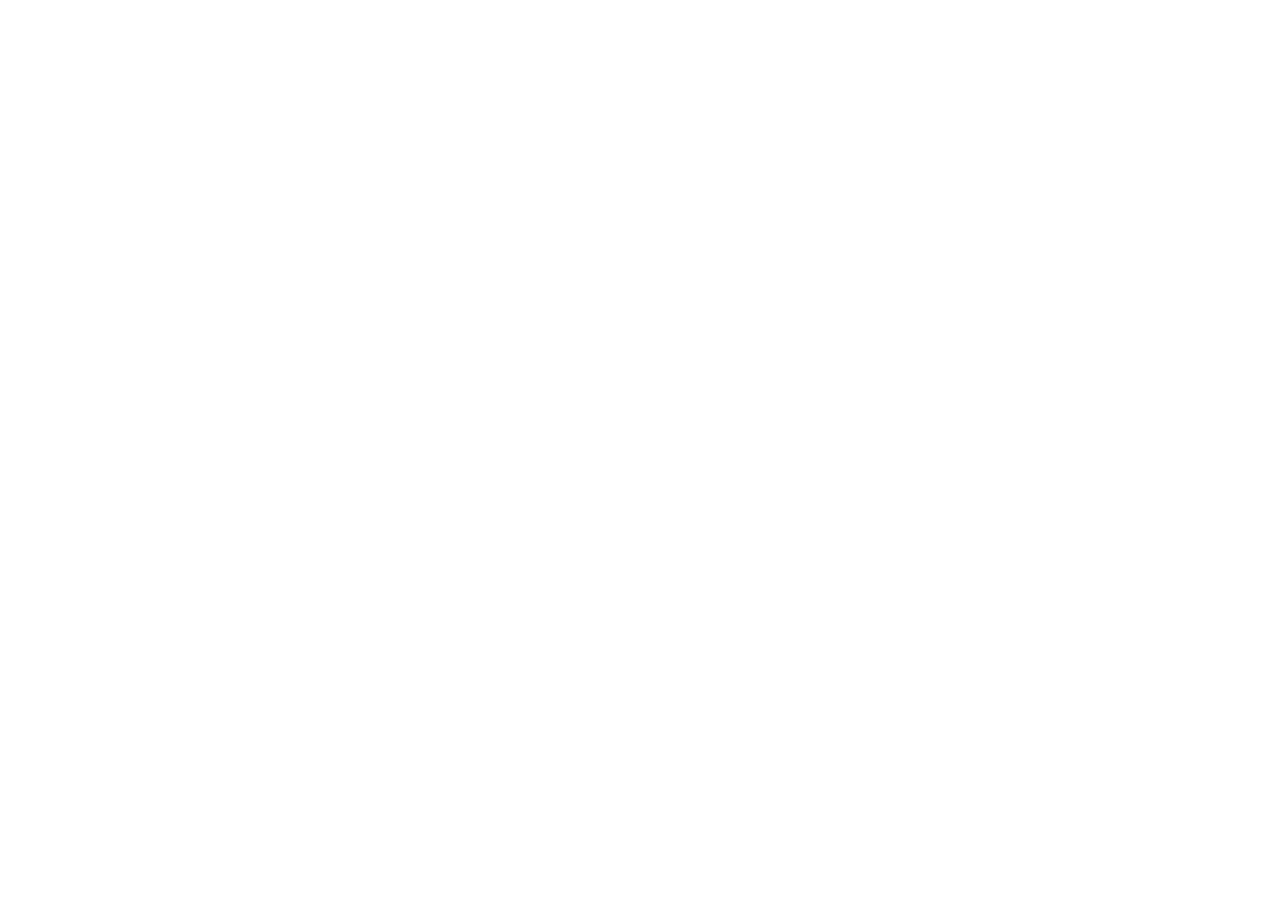
==== index.html @ b09267df "Update index.html" ====
<!DOCTYPE html>
<html lang="en">
  <head>
    <meta charset="UTF-8" />
    <meta name="viewport" content="width=device-width, initial-scale=1.0" />
    <title>Document</title>
    <link rel="stylesheet" href="styles.css" />
  </head>
  <body>
    <div class="game">
      <div id="dino"></div>
      <div id="cactus"></div>
    </div>
    <script src="scripts.js"></script>
  </body>
</html>
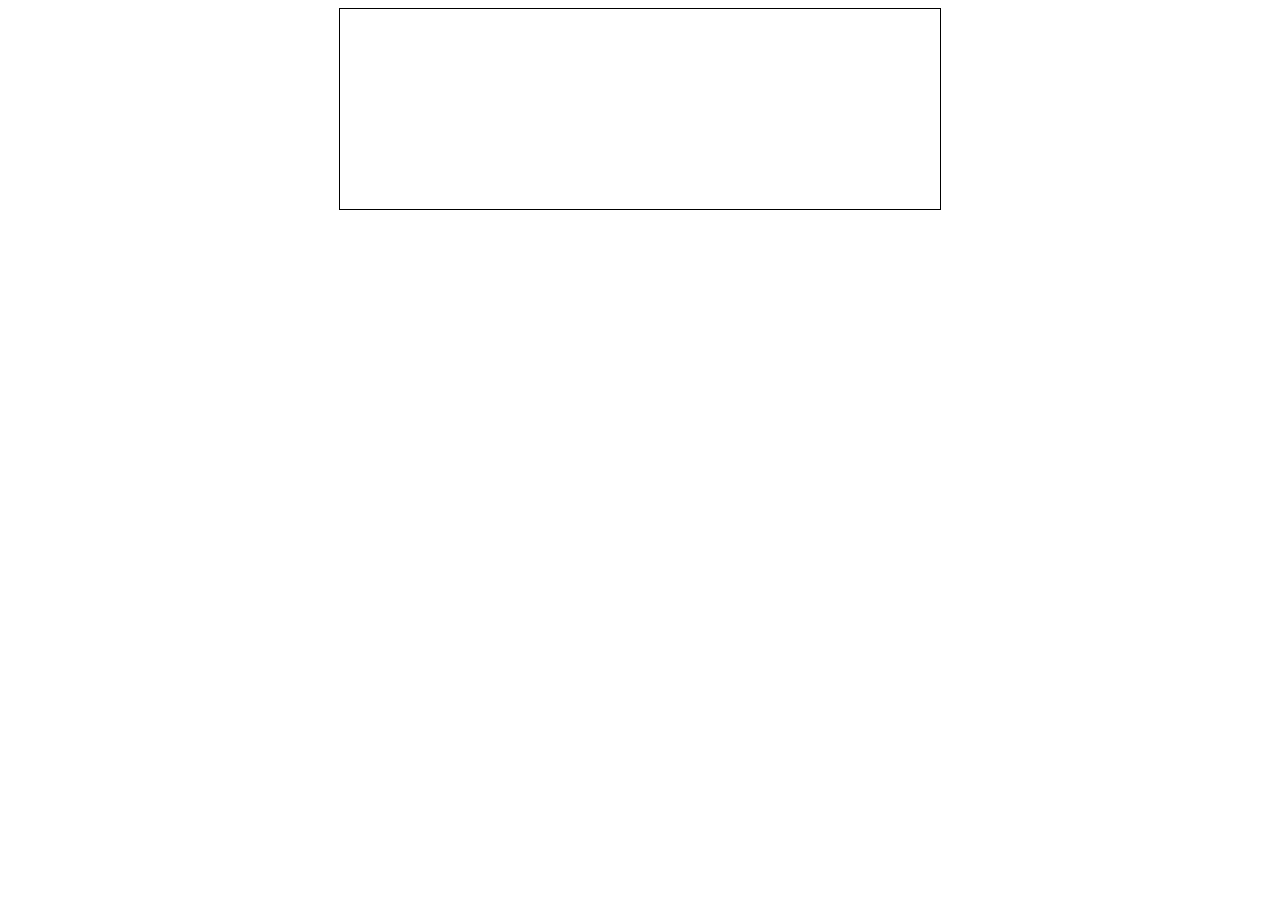
==== commit 17adcabd: "Update index.html" ====
--- a/index.html
+++ b/index.html
@@ -4,13 +4,13 @@
     <meta charset="UTF-8" />
     <meta name="viewport" content="width=device-width, initial-scale=1.0" />
     <title>Document</title>
-    <link rel="stylesheet" href="styles.css" />
+    <link rel="stylesheet" href="style.css" />
   </head>
   <body>
     <div class="game">
       <div id="dino"></div>
       <div id="cactus"></div>
     </div>
-    <script src="scripts.js"></script>
+    <script src="script.js"></script>
   </body>
 </html>
--- a/style.css
+++ b/style.css
@@ -0,0 +1,64 @@
+.game {
+  width: 600px;
+  height: 200px;
+  border: 1px solid black;
+  margin: auto;
+}
+
+#dino {
+  width: 50px;
+  height: 50px;
+  background-image: url(img/trex.png);
+  background-size: 50px 50px;
+  position: relative;
+  top: 150px;
+}
+
+.jump {
+  animation: jump 0.3s linear;
+}
+
+@keyframes jump {
+  0% {
+    top: 150px;
+  }
+
+  30% {
+    top: 130px;
+  }
+
+  50% {
+    top: 80px;
+  }
+
+  80% {
+    top: 130px;
+  }
+
+  100% {
+    top: 150px;
+  }
+}
+
+#cactus {
+  width: 20px;
+  height: 40px;
+  position: relative;
+  top: 110px;
+  left: 580px;
+
+  background-image: url("img/cactus.png");
+  background-size: 20px 40px;
+
+  animation: block 1s infinite linear;
+}
+
+@keyframes block {
+  0% {
+    left: 580px;
+  }
+
+  100% {
+    left: -20px;
+  }
+}
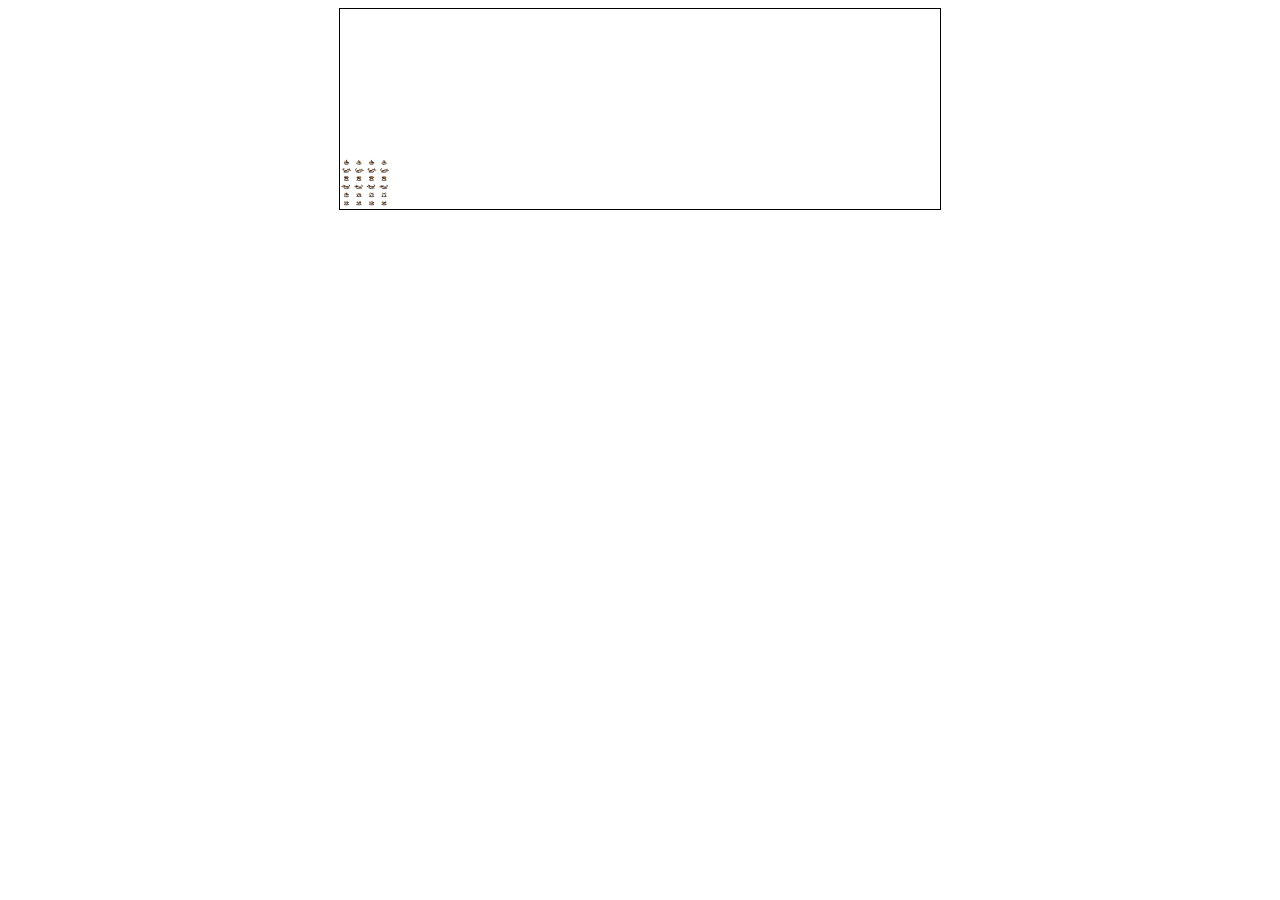
==== commit 81110f89: "Update index.html" ====
--- a/index.html
+++ b/index.html
@@ -1,15 +1,15 @@
 <!DOCTYPE html>
 <html lang="en">
   <head>
-    <meta charset="UTF-8" />
-    <meta name="viewport" content="width=device-width, initial-scale=1.0" />
-    <title>Document</title>
-    <link rel="stylesheet" href="style.css" />
+    <meta charset="UTF-8">
+    <meta name="viewport" content="width=device-width, initial-scale=1.0">
+    <title>Catto Jump Simulator</title>
+    <link rel="stylesheet" href="style.css">
   </head>
   <body>
     <div class="game">
-      <div id="dino"></div>
-      <div id="cactus"></div>
+      <div class="catto" id="catto"></div>
+      <div id="obstacles"></div>
     </div>
     <script src="script.js"></script>
   </body>
--- a/style.css
+++ b/style.css
@@ -5,13 +5,47 @@
   margin: auto;
 }
 
-#dino {
+#catto {
   width: 50px;
   height: 50px;
-  background-image: url(img/trex.png);
+  background-image: url("catto.png");
   background-size: 50px 50px;
   position: relative;
   top: 150px;
+}
+
+.catto {
+  animation: running 1s linear infinite;
+}
+
+@keyframes running {
+  0% {
+    background-image: url("catto.png") no-repeat -32px -178px;
+	  width: 112px;
+	  height: 96px;
+  }
+
+  25% {
+    background-image: url("catto.png") no-repeat -192px -183px;
+	  width: 112px;
+	  height: 91px;
+  }
+
+  50% {
+    background-image: url("catto.png") no-repeat -352px -178px;
+	  width: 112px;
+	  height: 96px;
+  }
+  75% {
+    background-image: url("catto.png") no-repeat -512px -184px;
+	  width: 112px;
+	  height: 90px;
+  }
+  100% {
+    background-image: url("catto.png") no-repeat -192px -183px;
+	  width: 112px;
+	  height: 91px;
+  }
 }
 
 .jump {
@@ -40,14 +74,14 @@
   }
 }
 
-#cactus {
+#obstacles {
   width: 20px;
   height: 40px;
   position: relative;
   top: 110px;
   left: 580px;
 
-  background-image: url("img/cactus.png");
+  background-image: url("obstacles.png");
   background-size: 20px 40px;
 
   animation: block 1s infinite linear;
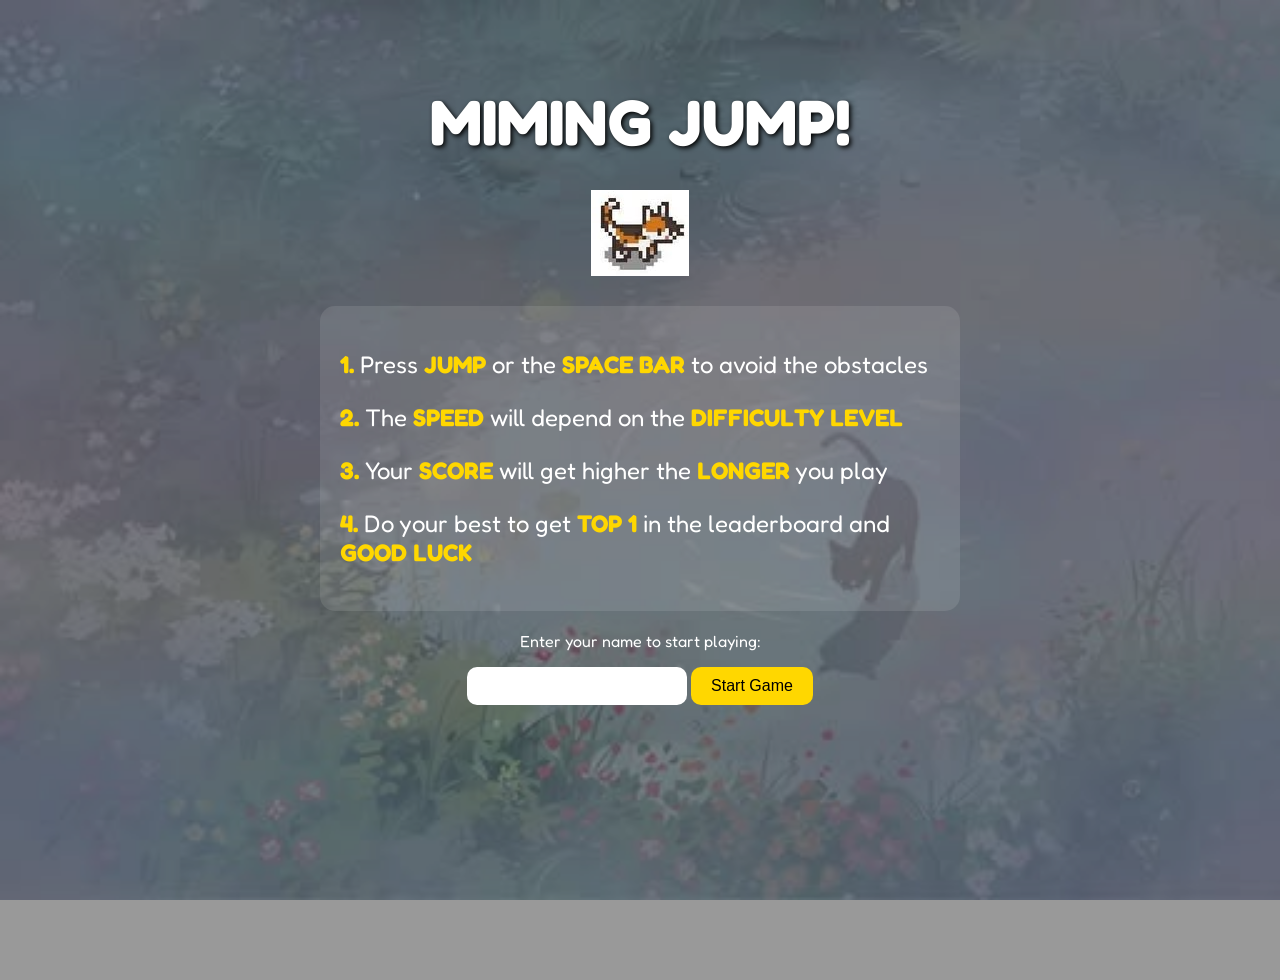
==== commit 8e74ee1d: "Add files via upload" ====
--- a/index.html
+++ b/index.html
@@ -1,16 +1,32 @@
-<!DOCTYPE html>
-<html lang="en">
-  <head>
-    <meta charset="UTF-8">
-    <meta name="viewport" content="width=device-width, initial-scale=1.0">
-    <title>Catto Jump Simulator</title>
-    <link rel="stylesheet" href="style.css">
-  </head>
-  <body>
-    <div class="game">
-      <div class="catto" id="catto"></div>
-      <div id="obstacles"></div>
-    </div>
-    <script src="script.js"></script>
-  </body>
-</html>
+<!DOCTYPE html>
+<html lang="en">
+<head>
+  <meta charset="UTF-8">
+  <meta name="Author" content="Daguro, Calimba, Sumahit, Perrett, Mendez, Recla">
+  <title>Miming Jump!</title>
+  <link href="https://fonts.googleapis.com/css2?family=Fredoka:wght@500&display=swap" rel="stylesheet">
+  <link rel="stylesheet" href="style.css">
+  <script src="script.js"></script>
+</head>
+<body>
+  <div class="overlay">
+    <h1>MIMING JUMP!</h1>
+    <div id="cat-sprite"></div>
+
+    <div class="mechanics">
+      <p><strong>1.</strong> Press <strong>JUMP</strong> or the <strong>SPACE BAR</strong> to avoid the obstacles</p>
+      <p><strong>2.</strong> The <strong>SPEED</strong> will depend on the <strong>DIFFICULTY LEVEL</strong></p>
+      <p><strong>3.</strong> Your <strong>SCORE</strong> will get higher the <strong>LONGER</strong> you play</p>
+      <p><strong>4.</strong> Do your best to get <strong>TOP 1</strong> in the leaderboard and <strong>GOOD LUCK</strong></p>
+    </div>
+
+    <form onsubmit="storeUsername(event)">
+      <p>Enter your name to start playing:</p>
+      <input type="text" id="username" required />
+      <button type="submit">Start Game</button>
+    </form>
+  </div>
+
+  <script src="script.js"></script>
+</body>
+</html>
--- a/style.css
+++ b/style.css
@@ -1,98 +1,72 @@
-.game {
-  width: 600px;
-  height: 200px;
-  border: 1px solid black;
-  margin: auto;
-}
-
-#catto {
-  width: 50px;
-  height: 50px;
-  background-image: url("catto.png");
-  background-size: 50px 50px;
-  position: relative;
-  top: 150px;
-}
-
-.catto {
-  animation: running 1s linear infinite;
-}
-
-@keyframes running {
-  0% {
-    background-image: url("catto.png") no-repeat -32px -178px;
-	  width: 112px;
-	  height: 96px;
-  }
-
-  25% {
-    background-image: url("catto.png") no-repeat -192px -183px;
-	  width: 112px;
-	  height: 91px;
-  }
-
-  50% {
-    background-image: url("catto.png") no-repeat -352px -178px;
-	  width: 112px;
-	  height: 96px;
-  }
-  75% {
-    background-image: url("catto.png") no-repeat -512px -184px;
-	  width: 112px;
-	  height: 90px;
-  }
-  100% {
-    background-image: url("catto.png") no-repeat -192px -183px;
-	  width: 112px;
-	  height: 91px;
-  }
-}
-
-.jump {
-  animation: jump 0.3s linear;
-}
-
-@keyframes jump {
-  0% {
-    top: 150px;
-  }
-
-  30% {
-    top: 130px;
-  }
-
-  50% {
-    top: 80px;
-  }
-
-  80% {
-    top: 130px;
-  }
-
-  100% {
-    top: 150px;
-  }
-}
-
-#obstacles {
-  width: 20px;
-  height: 40px;
-  position: relative;
-  top: 110px;
-  left: 580px;
-
-  background-image: url("obstacles.png");
-  background-size: 20px 40px;
-
-  animation: block 1s infinite linear;
-}
-
-@keyframes block {
-  0% {
-    left: 580px;
-  }
-
-  100% {
-    left: -20px;
-  }
-}
+body {
+  margin: 0;
+  font-family: 'Fredoka', sans-serif;
+  background: url('background.jpg') no-repeat center center fixed;
+  background-size: cover;
+  color: white;
+  text-align: center;
+}
+
+.overlay {
+  background-color: rgba(0, 0, 0, 0.4);
+  padding: 40px;
+  min-height: 100vh;
+}
+
+h1 {
+  font-size: 4rem;
+  margin-bottom: 10px;
+  text-shadow: 2px 2px 5px #000;
+}
+
+.mechanics {
+  font-size: 1.5rem;
+  max-width: 600px;
+  margin: auto;
+  text-align: left;
+  background-color: rgba(255, 255, 255, 0.1);
+  padding: 20px;
+  border-radius: 15px;
+}
+
+.mechanics strong {
+  color: #FFD700;
+}
+
+#cat-sprite {
+  width: 98px;
+  height: 86px;
+  margin: 30px auto;
+  background: url('cat_sprite.jpg') no-repeat -15px -127px;
+  animation: walk 1s steps(4) infinite;
+}
+
+@keyframes walk {
+  from { background-position: -15px -127px }
+  to { background-position: -379px -127px; }
+}
+
+form {
+  margin-top: 20px;
+}
+
+input[type="text"] {
+  padding: 10px;
+  border-radius: 10px;
+  border: none;
+  font-size: 1rem;
+}
+
+button {
+  padding: 10px 20px;
+  font-size: 1rem;
+  border: none;
+  border-radius: 10px;
+  background-color: #FFD700;
+  color: #000;
+  cursor: pointer;
+}
+
+button:hover {
+  background-color: #ffb700;
+}
